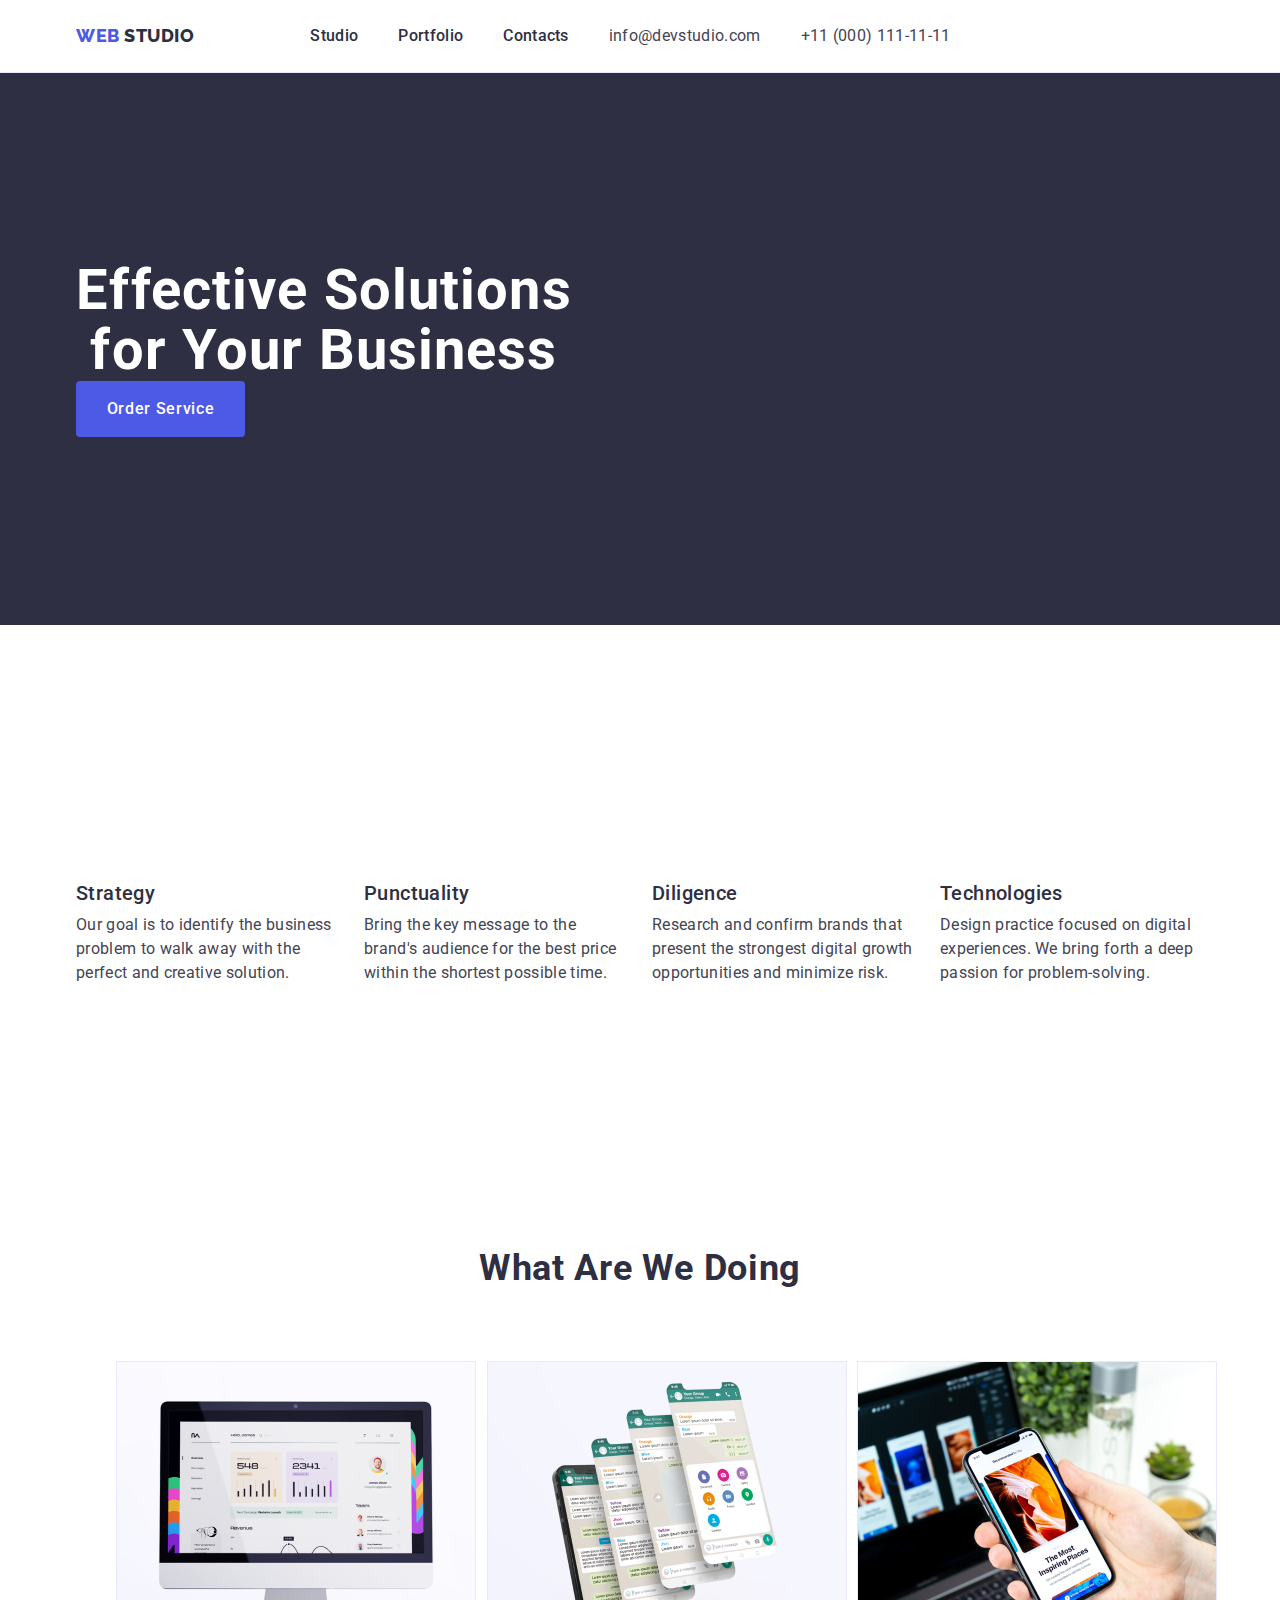
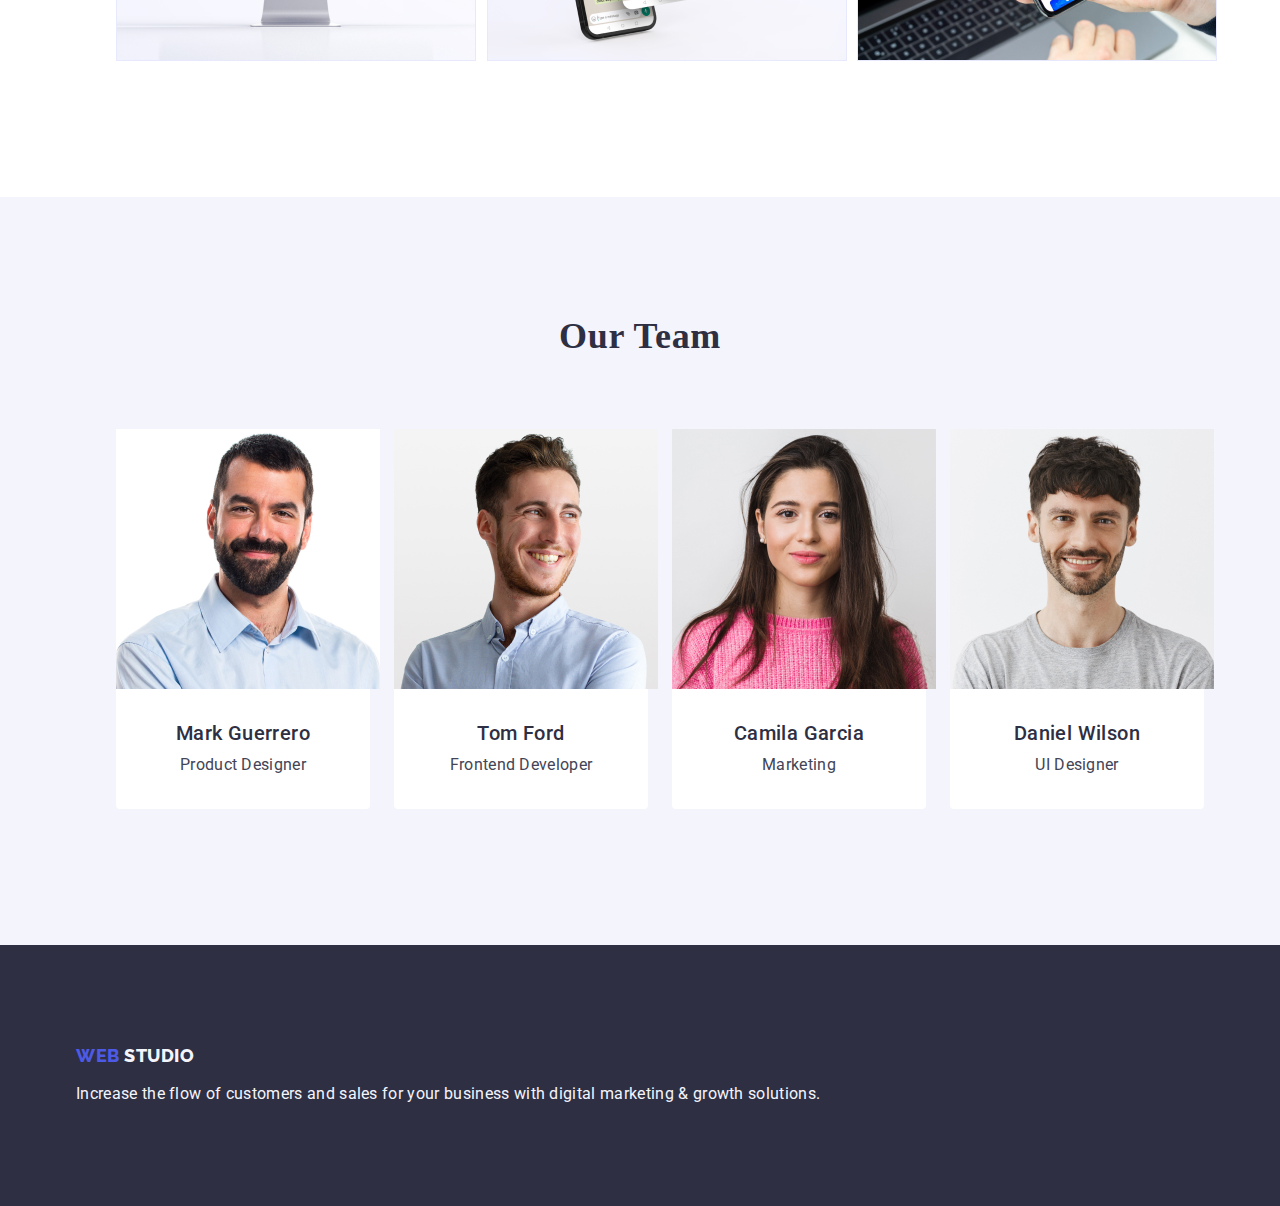
==== index.html @ 527fc86a "Summary" ====
<!DOCTYPE html>
<html lang="en">
<head>
    <meta charset="UTF-8">
    <meta name="viewport" content="width=device-width, initial-scale=1.0">
    <title>Main page</title>
    <link rel="stylesheet" href="node_modules/modern-normalize/modern-normalize.css">
    <link rel="preconnect" href="https://fonts.googleapis.com">
    <link rel="preconnect" href="https://fonts.gstatic.com" crossorigin>
    <link href="https://fonts.googleapis.com/css2?family=Raleway:wght@800&family=Roboto:wght@400;500;700&display=swap" rel="stylesheet">
    <link rel="stylesheet" href="https://cdn.jsdelivr.net/npm/modern-normalize@2.0.0/modern-normalize.min.css">     
    <link rel="stylesheet" href="./css/styles.css"/>
</head>

<body>
     <header class="main-header"> 
         <div class="navigation container"> 
            <nav class="list"> 
             <a href="./index.html" class="link logo"> Web <span class= "logo-part-two"> Studio </span></a>
                <ul class="list menu">
                    <li> <a class= "link link-menu" href="./index.html" > Studio </a> </li>
                    <li> <a class="link link-menu" href="./portfolio.html" > Portfolio </a> </li>
                    <li> <a href="" class="link link-menu"> Contacts </a> </li>
                </ul>    
            </nav>
    
            <address class="address">
                <ul class="list list-nav-portfolio"> 
                    <li> <a href="mailto:info@devstudio.com" class="link contact"> info@devstudio.com </a> </li>
                    <li> <a href="tel:+110001111111" class="link contact">+11 (000) 111-11-11</a> </li>
                </ul>
            </address>
         </div>
    </header> 
        
<main>

    <section class="section-one">
        <div class="container">  
            <h1 class="main-text">Effective Solutions for Your Business </h1>
            <button type="button" class="main-page-button">Order Service</button>
        </div>
    </section>
   
   
    <section class="section-two-main-page"> 
        <div class="container"> 
        <h2 class="visually-hidden">Strenghts</h2>
            <ul class="list section-two"> 
                <li class="list-section-two">  <h3 class="header-three">Strategy</h3>
                <p class="paragraph">Our goal is to identify the business problem to walk away with the perfect and creative solution.</p> </li>
                
                <li class="list-section-two"> <h3 class="header-three">Punctuality</h3>
                <p class="paragraph">Bring the key message to the brand's audience for the best price within the shortest possible time.</p> </li>
                
                <li class="list-section-two"> <h3 class="header-three">Diligence</h3>
                <p class="paragraph">Research and confirm brands that present the strongest digital growth opportunities and minimize risk.</p> </li>

                <li class="list-section-two"> <h3 class="header-three">Technologies</h3>
                <p class="paragraph">Design practice focused on digital experiences. We bring forth a deep passion for problem-solving.</p></li>
            </ul>
        </div>    
    </section>   

      
    <section class="section-three">
        <div class="container">
            <h2 class="text-wawd">What are we doing</h2>
                <ul class="list spysok-section-three"> 
                    <li class="list-section-three"> <img src="./images/computer.jpg" alt="computer-picture" width="360"/> </li>
                    <li class="list-section-three"> <img src="./images/phone.jpg" alt="phone-picture" width="360"/> </li>
                    <li class="list-section-three"> <img src="./images/compphone.jpg" alt="compphone-picture" width="360"/></li>
                </ul>
        </div>
    </section>
    

    <section class="section-four">
        <div class="container">    
            <h2 class="text-our-team"> Our Team</h2>
            <ul class="list list-section-four"> 
                <li class="section-four-li"> <img src="images/mark.jpg" alt="mark.photo" width="264"/>
                <div class="name-job"> 
                <h3 class="header-section-four">Mark Guerrero</h3>
                <p class="paragraph-our-team">Product Designer</p> </div></li>

                <li class="section-four-li"> <img src="images/tom.jpg" alt="tom.photo" width="264"/> 
                
                <div class="name-job"><h3 class="header-section-four">Tom Ford</h3>
                <p class="paragraph-our-team">Frontend Developer</p> </div></li>

                <li class="section-four-li" ><img src="images/camila.jpg" alt="camila.photo" width="264"/>
                <div class="name-job">  
                <h3 class="header-section-four">Camila Garcia</h3>
                <p class="paragraph-our-team">Marketing</p></div> </li>

                <li class="section-four-li"><img src="images/daniel.jpg" alt="daniel.photo" width="264"/>
                <div class="name-job">  
                <h3 class="header-section-four">Daniel Wilson</h3>
                <p class="paragraph-our-team">UI Designer</p> </div> </li>
            </ul>
    </div>
    </section>
</main>

<footer class="footer"> 
    <div class="container">    
    <a href="index.html" class="link logo-footer"> Web <span class= "logo-part-two-footer"> Studio </span></a> 
    <p class="paragraph-footer">Increase the flow of customers and sales for your business with digital marketing & growth solutions.</p>
    </div>
</footer>

</body>

</html>
---- css/styles.css ----
.list{
    list-style: none;
    text-decoration: none;
    display: flex;
    align-items: center;
}

.link{
    text-decoration: none;     
}

:root {
    --text-color: #2E2F42;
    --firstword-text-color: #4D5AE5;
    --backgroud-color: #2e2f42;
    --paragraph-color: #434455;
    --white-color: #F4F4FD;
    --body-color: #FFFFFF;
}

body {
    font-family: "Roboto", sans-serif;
    color: #434455;
    background-color: var(--body-color);
    letter-spacing: 0.02;
}

img {
    display: block;
}

*{
    box-sizing: border-box;
}

h1,h2,h3,h4,p {
    margin-top:0;
    margin-bottom: 0;
}

.visually-hidden{
    display:none;
}
  


/* header*/

.main-header{
    border-bottom: 1px solid #e7e9fc;
}
    
.navigation{
    display: flex;
    width: 1158px;
    height: 72px;
    margin: 0 auto;
    padding: 0 15px;
}

.menu {
    display: flex;
    gap: 40px;
}

.logo {
    color: var(--firstword-text-color);
    font-family: Raleway, sans-serif;
    font-size: 18px;
    font-style: normal;
    font-weight: 800;
    letter-spacing: 0.03em;
    text-transform: uppercase;
    text-decoration: none;
    line-height: 1.17;
    margin-right: 76px;
    gap: 40px;
}

.logo-part-two {
    color: var(--text-color);
}

.link-menu {
    color: var(--text-color);
    font-family: Roboto, sans-serif;
    font-size: 16px;
    font-style: normal;
    font-weight: 500;
    line-height: 1.5;
    letter-spacing: 0.02em;
    padding: 24px 0;
}

.link-menu:hover,
.link-menu:focus {
    color: #404BBF;
}

.address {
    font-style: normal;
    display: flex;
    gap: 40px;
}

.list-nav-portfolio{
    gap: 40px;
    display: flex;
}

.contact {
    color: #434455;
    font-family: Roboto, sans-serif;
    font-size: 16px;
    font-style: normal;
    font-weight: 400;
    line-height: 24px;
    letter-spacing: 0.32px;
    text-decoration: none;
}

.contact:hover,
.contact:focus {
    color: #404bbf
}


/*main*/
/*section 1*/
.section-one {
    background-color: #2e2f42;
    padding: 188px 0;
}

.main-text {
    background-color: var(--backgroud-color);
    color: #ffffff;
    text-align: center;
    font-family: Roboto, sans-serif;
    font-size: 56px;
    font-style: normal;
    font-weight: 700;
    line-height: 1.07;
    letter-spacing: 0.02em;
    max-width: 496px;
}

.main-page-button {
    background-color: #4D5AE5;
    color: #ffffff;
    font-family: Roboto, sans-serif;
    font-size: 16px;
    font-style: normal;
    font-weight: 500;
    line-height: 1.5;
    letter-spacing: 0.04em;
    display: block;
    min-width: 169px;
    height: 56px;
    border: none;
    border-radius: 4px;
    cursor: pointer;
}

.main-page-button:hover,
.main-page-button:focus {
    background-color: #404BBF
}

/*section 2*/


.section-two-main-page{
    padding: 120px 0;
}

.header-three{
    color: var(--text-color);
    font-family: Roboto;
    font-size: 20px;
    font-style: normal;
    font-weight: 500;
    line-height: 1.2;
    letter-spacing: 0.4px;
    margin-bottom: 8px;
}

.section-two {
    padding: 120px 0;
    display: flex;
    gap: 24px;
}

.list-section-two {
    width: calc((100% - 72px) / 4);
}

.paragraph {
    color: var(--paragraph-color);
    font-family: Roboto, sans-serif;
    font-size: 16px;
    font-style: normal;
    font-weight: 400;
    line-height: 1.5;
    letter-spacing: 0.32px;
    margin-bottom: 8px;
}

/*section 3*/

.section-three {
    padding-bottom: 120px;
}

.text-wawd {
    color: var(--text-color);
    text-align: center;
    font-family: Roboto, sans-serif;
    font-size: 36px;
    font-style: normal;
    font-weight: 700;
    line-height: 1.11;
    letter-spacing: 0.02em;
    text-transform: capitalize;
    margin-bottom: 72px;
}

.spysok-section-three {
    display: flex;
    gap: 24px;
}

.list-section-three {
    width: calc((100% - 48px) / 3);
}

/*section 4*/

.section-four {
    background-color: #F4F4FD;
    padding: 120px 0;
}

.text-our-team {
    color: var(--text-color);
    text-align: center;
    font-family: Robotom, sens-serif;
    font-size: 36px;
    font-style: normal;
    font-weight: 700;
    line-height: 1.11;
    letter-spacing: 0.02em;
    text-transform: capitalize;
    margin-bottom: 72px;
}

.list-section-four {
    display: flex;
    gap: 24px;
}

.section-four-li {
    background-color: #FFFFFF;
    border-radius: 0px 0px 4px 4px;
    width: calc((100% - 72px) / 4);
}

.name-job {
    padding: 32px 0;
}

.header-section-four {
    color: var(--text-color);
    text-align: center;
    font-family: Roboto, sans-serif;
    font-size: 20px;
    font-style: normal;
    font-weight: 500;
    line-height: 1.2;
    letter-spacing: 0.02em;
    margin-bottom: 8px;
}

.paragraph-our-team {
    color: var(--paragraph-color);
    text-align: center;
    font-family: Roboto;
    font-size: 16px;
    font-style: normal;
    font-weight: 400;
    line-height: 1.5;
    letter-spacing: 0.02em;
}

/*footer*/

.footer {
    background-color: var(--backgroud-color);
    padding: 100px 0;
}

.logo-footer {
    color: var(--firstword-text-color);
    font-family: Raleway, sans-serif;
    font-size: 18px;
    font-style: normal;
    font-weight: 800;
    letter-spacing: 0.03em;
    text-transform: uppercase;
    text-decoration: none;
    line-height: 1.17;
    display: inline-block;
    margin-bottom: 16px;
    max-width: 264px;
}

.logo-part-two-footer {
    color: #f4f4fd;
}

.paragraph-footer {
    color: var(--white-color);
    font-family: Roboto, sans-serif;
    font-size: 16px;
    font-style: normal;
    font-weight: 400;
    line-height: 1.5;
    letter-spacing: 0.02em;
}



/*portfolio page*/

/*header portfolio*/

/*+main header*/

.navigation-portfolio{
    display: flex;
    width: 1158px;
    margin: 0 auto;
    padding: 0 15px;
}

.list-navigation-portfolio {
    display: flex;
    align-items: center;
}

/*+logo*/

/*+logo-part-two*/

.menu-navigation-portfolio {
    display: flex;
    gap: 40px;
}

/*+link-menu*/

.container{
    width: 1158px;
    margin: 0 auto;
    padding: 0 15px;
}

/*+address*/

/*+contact*/


/*main-page-portfolio*/

/*ul-first*/

.section{
    padding-top: 96px;
    padding-bottom: 120px;
}

.list-section-portfolio{
    display: flex;
    justify-content: center;
    gap: 24px;
    margin-bottom: 72px;
}

.button-portfolio {
    color: var(--firstword-text-color);
    background-color: var(--white-color);
    text-align: center;
    font-family: Roboto, sans-serif;
    font-size: 16px;
    font-style: normal;
    font-weight: 500;
    line-height: 1.5;
    letter-spacing: 0.04em;
    cursor: pointer;
    padding: 12px 24px;
    border: 1px solid #e7e9fc;
}

.button-portfolio:hover,
.button-portfolio:focus {
    color: #FFFFFF;
    background-color: #404BBF;
    border: 1px solid transparent;
    border-radius: 4px;
}

/*ul-two*/

.list-portfolio {
    display: flex;
    flex-wrap: wrap;
    column-gap: 24px;
    row-gap: 48px;
}

.list-portfolio-two {
    width: calc((100% - 48px) / 3);
}

.container-portfolio {
    padding: 32px 16px;
    border: 1px solid #e7e9fc;
    border-top: none;
}

.h-two-portfolio {
    margin-bottom: 8px;
}

.link>.h-two-portfolio {
    color: var(--text-color);
    font-family: Roboto, sans-serif;
    font-size: 20px;
    font-style: normal;
    font-weight: 500;
    line-height: 1.2;
    letter-spacing: 0.02em;
}

.link>.paragraph-portfolio {
    color: var(--paragraph-color);
    font-family: Roboto, sans-serif;
    font-size: 16px;
    font-style: normal;
    font-weight: 400;
    line-height: 1.5;
    letter-spacing: 0.02em;
}

/*+footer*/
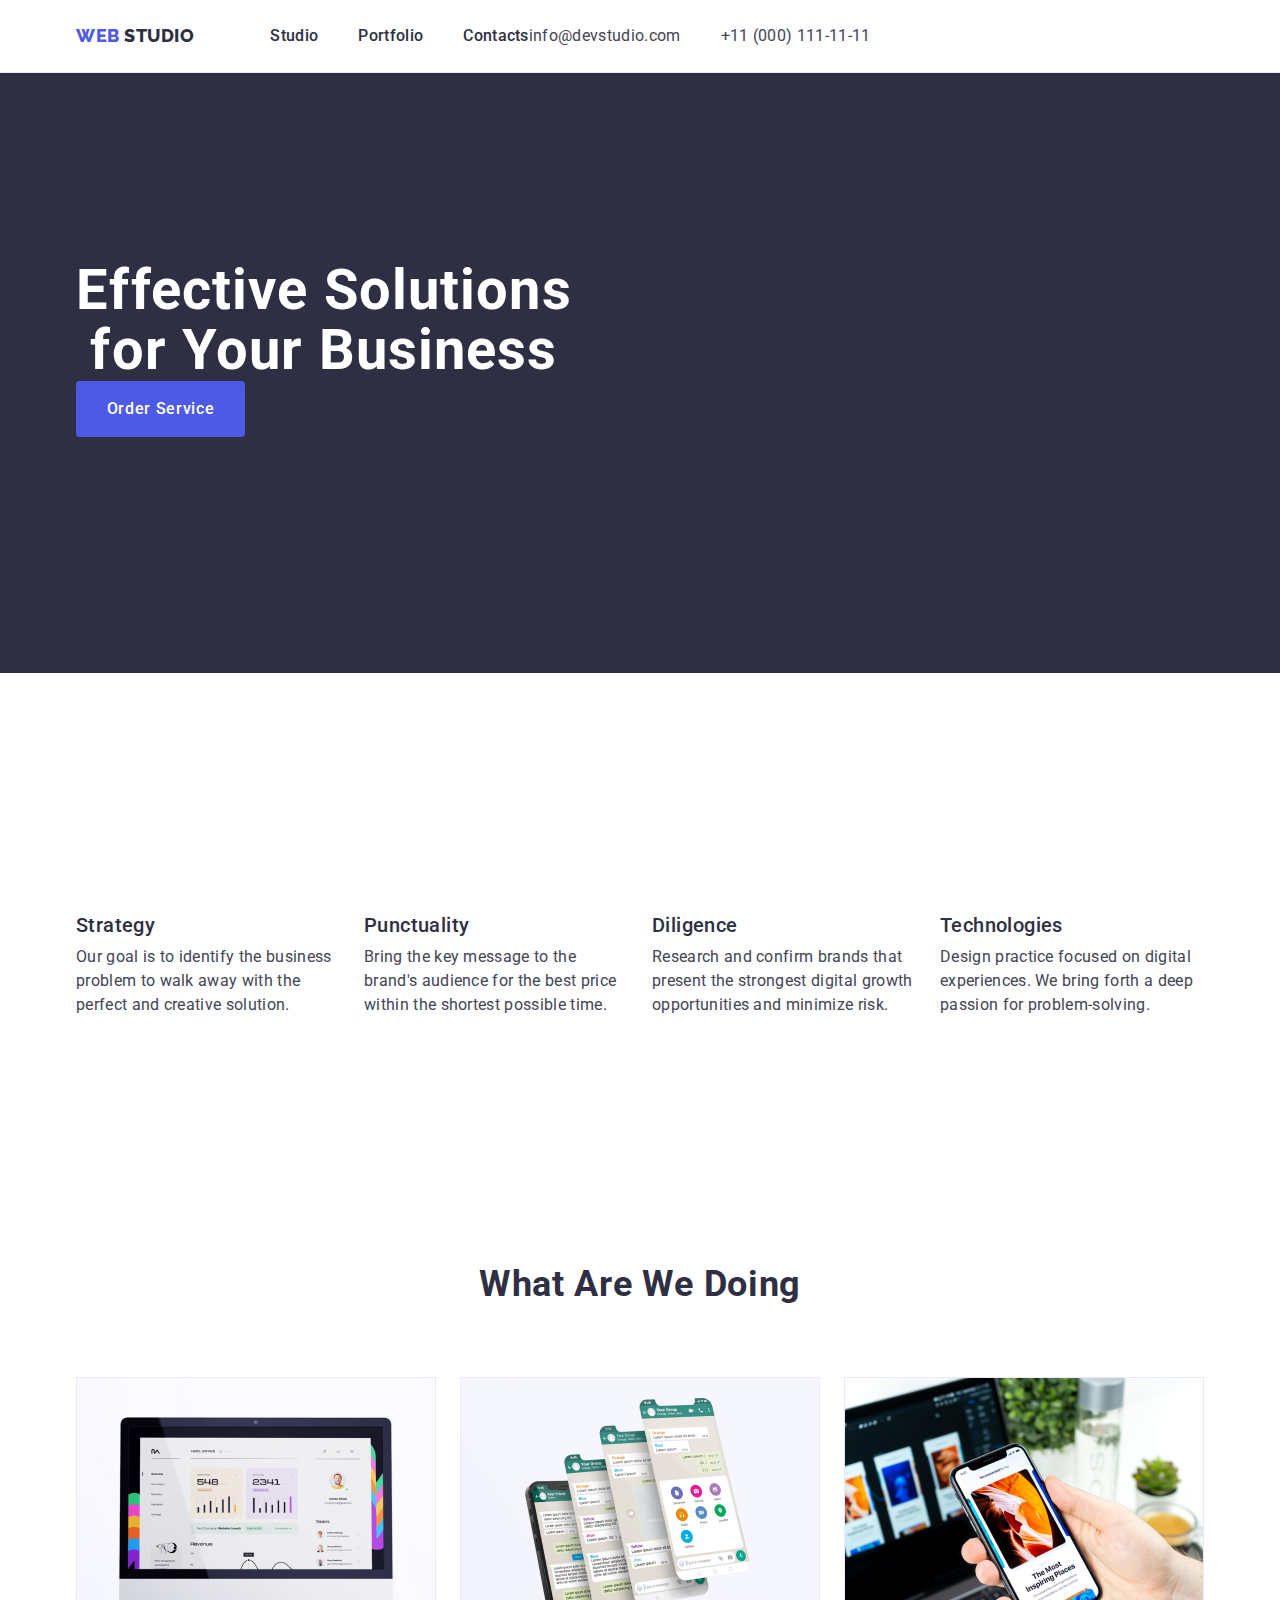
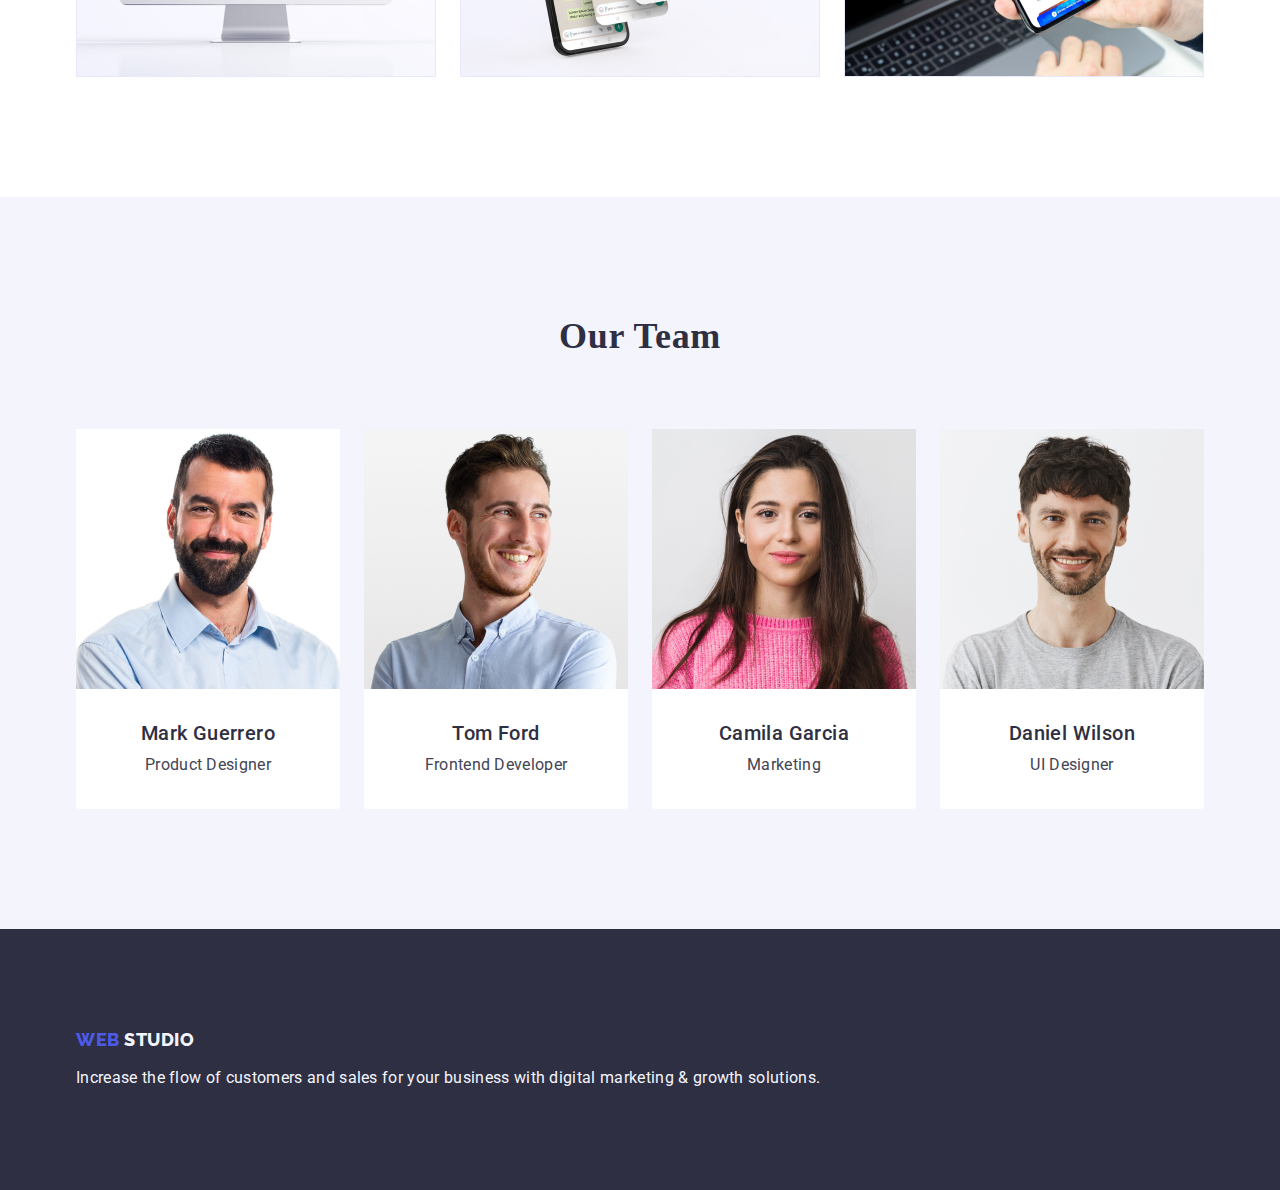
==== commit 7a41786d: "Summary" ====
--- a/index.html
+++ b/index.html
@@ -8,7 +8,7 @@
     <link rel="preconnect" href="https://fonts.googleapis.com">
     <link rel="preconnect" href="https://fonts.gstatic.com" crossorigin>
     <link href="https://fonts.googleapis.com/css2?family=Raleway:wght@800&family=Roboto:wght@400;500;700&display=swap" rel="stylesheet">
-    <link rel="stylesheet" href="https://cdn.jsdelivr.net/npm/modern-normalize@2.0.0/modern-normalize.min.css">     
+    <link rel="stylesheet" href="./css/modern-normalize.css">     
     <link rel="stylesheet" href="./css/styles.css"/>
 </head>
 
--- a/css/styles.css
+++ b/css/styles.css
@@ -38,6 +38,11 @@
     margin-bottom: 0;
 }
 
+ol, ul{
+    margin-top: 0;
+    margin-bottom: 0;
+    padding-left: 0;
+}
 .visually-hidden{
     display:none;
 }
@@ -54,8 +59,6 @@
     display: flex;
     width: 1158px;
     height: 72px;
-    margin: 0 auto;
-    padding: 0 15px;
 }
 
 .menu {
@@ -129,6 +132,8 @@
 /*section 1*/
 .section-one {
     background-color: #2e2f42;
+    height: 600px;
+    flex-shrink: 0;
     padding: 188px 0;
 }
 
@@ -339,8 +344,7 @@
 .navigation-portfolio{
     display: flex;
     width: 1158px;
-    margin: 0 auto;
-    padding: 0 15px;
+    height: 72px;
 }
 
 .list-navigation-portfolio {
@@ -429,6 +433,13 @@
 }
 
 .h-two-portfolio {
+    color: var(--text-color);
+    font-family: Roboto;
+    font-size: 20px;
+    font-style: normal;
+    font-weight: 500;
+    line-height: 1.2;
+    letter-spacing: 0.4px;
     margin-bottom: 8px;
 }
 
@@ -442,7 +453,7 @@
     letter-spacing: 0.02em;
 }
 
-.link>.paragraph-portfolio {
+.paragraph-portfolio {
     color: var(--paragraph-color);
     font-family: Roboto, sans-serif;
     font-size: 16px;
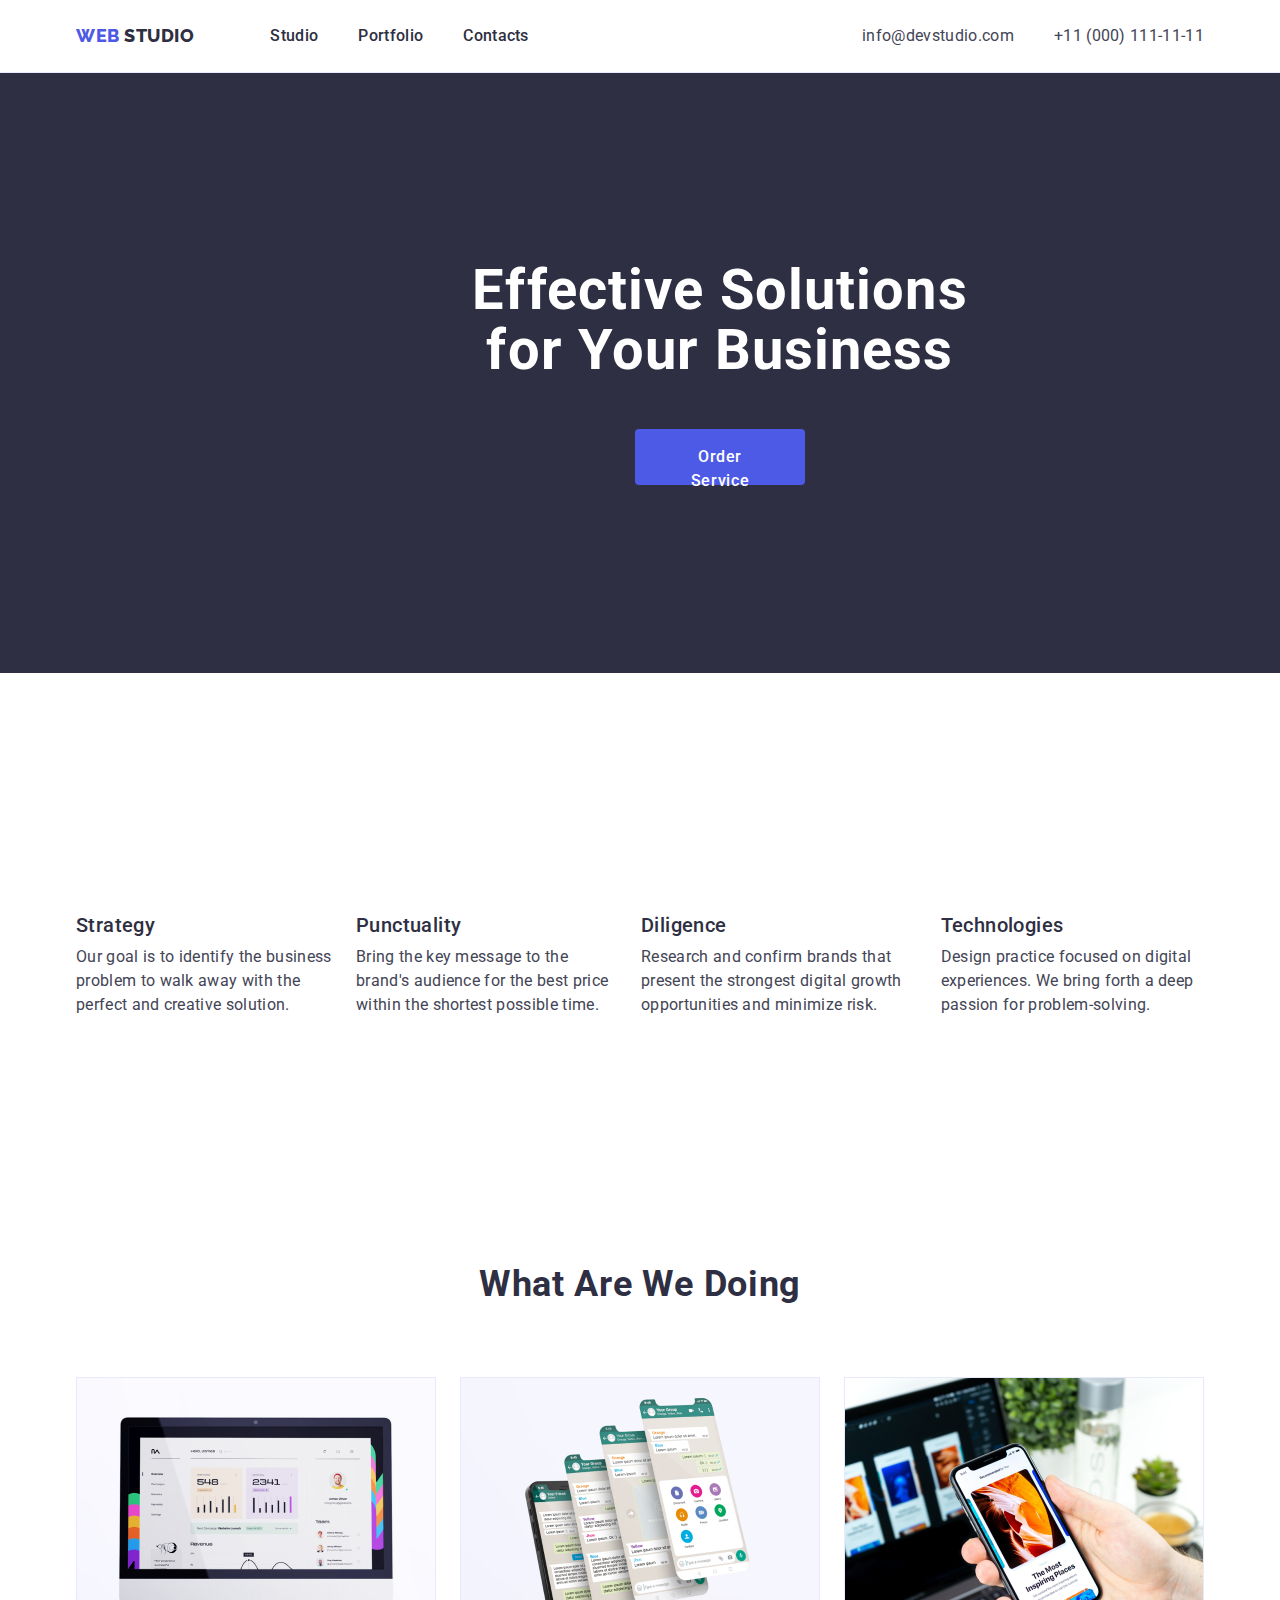
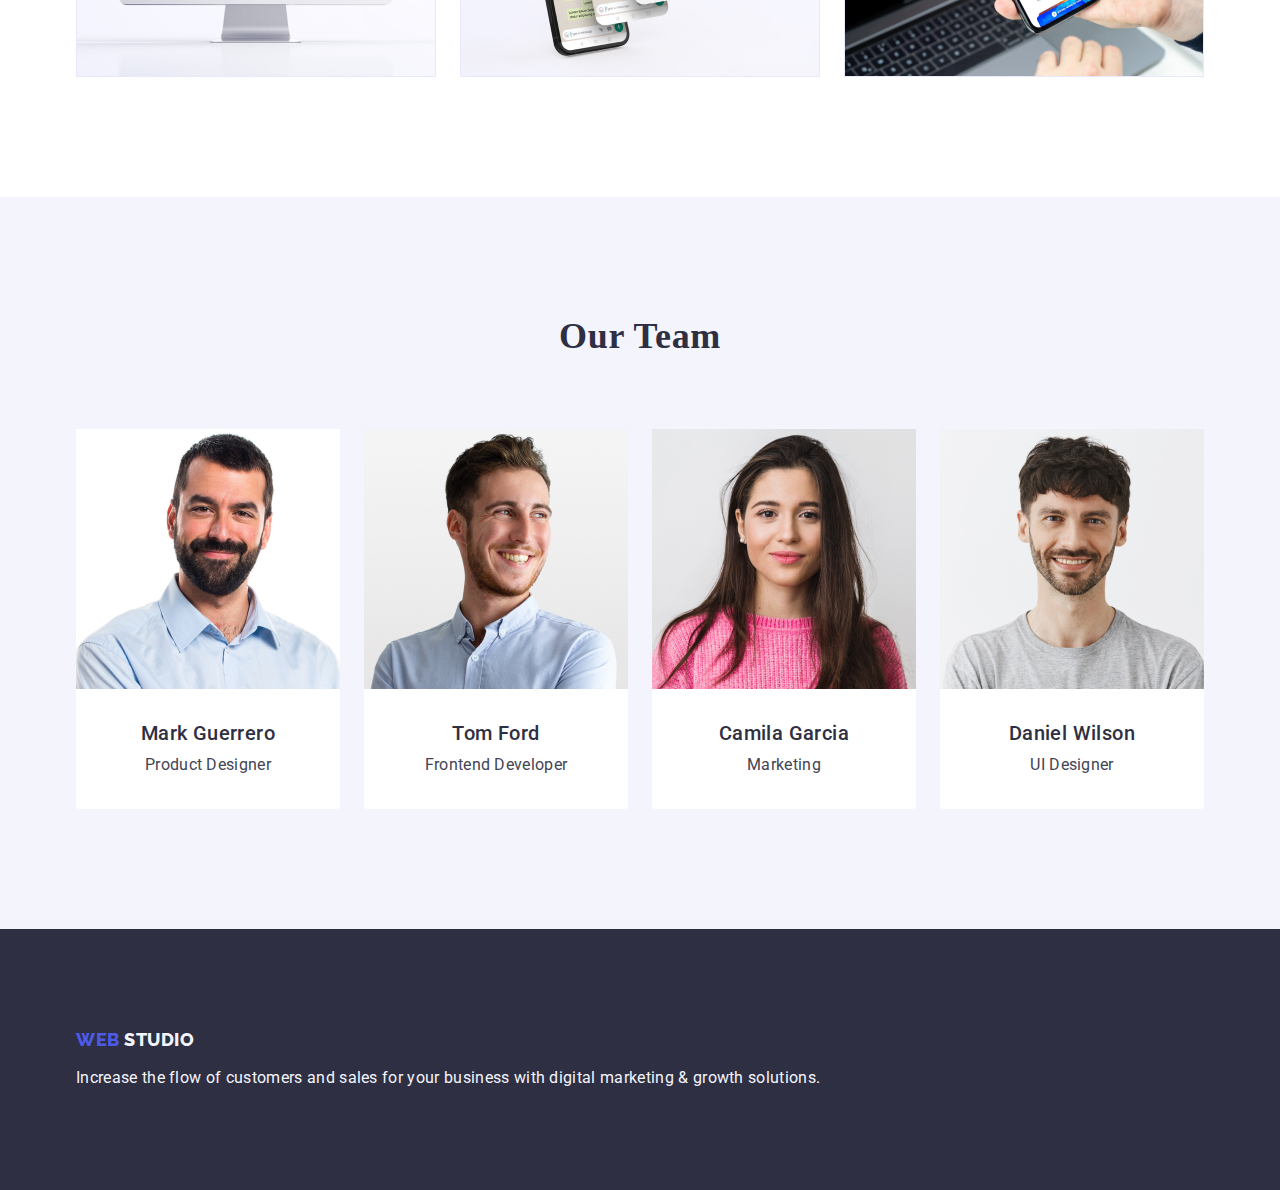
==== commit d9b48935: "Summary" ====
--- a/index.html
+++ b/index.html
@@ -4,11 +4,10 @@
     <meta charset="UTF-8">
     <meta name="viewport" content="width=device-width, initial-scale=1.0">
     <title>Main page</title>
-    <link rel="stylesheet" href="node_modules/modern-normalize/modern-normalize.css">
     <link rel="preconnect" href="https://fonts.googleapis.com">
     <link rel="preconnect" href="https://fonts.gstatic.com" crossorigin>
     <link href="https://fonts.googleapis.com/css2?family=Raleway:wght@800&family=Roboto:wght@400;500;700&display=swap" rel="stylesheet">
-    <link rel="stylesheet" href="./css/modern-normalize.css">     
+    <link rel="stylesheet" href="https://cdn.jsdelivr.net/npm/modern-normalize@2.0.0/modern-normalize.min.css">
     <link rel="stylesheet" href="./css/styles.css"/>
 </head>
 
@@ -18,9 +17,9 @@
             <nav class="list"> 
              <a href="./index.html" class="link logo"> Web <span class= "logo-part-two"> Studio </span></a>
                 <ul class="list menu">
-                    <li> <a class= "link link-menu" href="./index.html" > Studio </a> </li>
-                    <li> <a class="link link-menu" href="./portfolio.html" > Portfolio </a> </li>
-                    <li> <a href="" class="link link-menu"> Contacts </a> </li>
+                    <li class="item-link-menu"> <a class= "link link-menu" href="./index.html" > Studio </a> </li>
+                    <li class="item-link-menu"> <a class="link link-menu" href="./portfolio.html" > Portfolio </a> </li>
+                    <li class="item-link-menu"> <a href="" class="link link-menu"> Contacts </a> </li>
                 </ul>    
             </nav>
     
@@ -36,27 +35,25 @@
 <main>
 
     <section class="section-one">
-        <div class="container">  
             <h1 class="main-text">Effective Solutions for Your Business </h1>
             <button type="button" class="main-page-button">Order Service</button>
-        </div>
     </section>
    
    
     <section class="section-two-main-page"> 
-        <div class="container"> 
+        <div class="container list-section-two"> 
         <h2 class="visually-hidden">Strenghts</h2>
             <ul class="list section-two"> 
-                <li class="list-section-two">  <h3 class="header-three">Strategy</h3>
+                <li>  <h3 class="header-three">Strategy</h3>
                 <p class="paragraph">Our goal is to identify the business problem to walk away with the perfect and creative solution.</p> </li>
                 
-                <li class="list-section-two"> <h3 class="header-three">Punctuality</h3>
+                <li> <h3 class="header-three">Punctuality</h3>
                 <p class="paragraph">Bring the key message to the brand's audience for the best price within the shortest possible time.</p> </li>
                 
-                <li class="list-section-two"> <h3 class="header-three">Diligence</h3>
+                <li> <h3 class="header-three">Diligence</h3>
                 <p class="paragraph">Research and confirm brands that present the strongest digital growth opportunities and minimize risk.</p> </li>
 
-                <li class="list-section-two"> <h3 class="header-three">Technologies</h3>
+                <li> <h3 class="header-three">Technologies</h3>
                 <p class="paragraph">Design practice focused on digital experiences. We bring forth a deep passion for problem-solving.</p></li>
             </ul>
         </div>    
--- a/css/styles.css
+++ b/css/styles.css
@@ -53,12 +53,16 @@
 
 .main-header{
     border-bottom: 1px solid #e7e9fc;
+
 }
     
 .navigation{
     display: flex;
     width: 1158px;
     height: 72px;
+    justify-content: space-between;
+    align-items: center;
+
 }
 
 .menu {
@@ -93,6 +97,7 @@
     line-height: 1.5;
     letter-spacing: 0.02em;
     padding: 24px 0;
+    display: block;
 }
 
 .link-menu:hover,
@@ -134,28 +139,29 @@
     background-color: #2e2f42;
     height: 600px;
     flex-shrink: 0;
-    padding: 188px 0;
+    width:  1440px;
+    margin-left: auto;
+    margin-right: auto;
+    padding: 188px 472px 292px 472px;
 }
 
 .main-text {
     background-color: var(--backgroud-color);
     color: #ffffff;
     text-align: center;
-    font-family: Roboto, sans-serif;
     font-size: 56px;
-    font-style: normal;
     font-weight: 700;
     line-height: 1.07;
     letter-spacing: 0.02em;
     max-width: 496px;
+    margin-left: auto;
+    margin-bottom: auto;
 }
 
 .main-page-button {
     background-color: #4D5AE5;
     color: #ffffff;
-    font-family: Roboto, sans-serif;
-    font-size: 16px;
-    font-style: normal;
+    font-size: 16px;
     font-weight: 500;
     line-height: 1.5;
     letter-spacing: 0.04em;
@@ -165,6 +171,8 @@
     border: none;
     border-radius: 4px;
     cursor: pointer;
+    margin: 48px 163px;
+    padding:16px 32px;
 }
 
 .main-page-button:hover,
@@ -220,9 +228,7 @@
 .text-wawd {
     color: var(--text-color);
     text-align: center;
-    font-family: Roboto, sans-serif;
     font-size: 36px;
-    font-style: normal;
     font-weight: 700;
     line-height: 1.11;
     letter-spacing: 0.02em;
@@ -333,8 +339,6 @@
     letter-spacing: 0.02em;
 }
 
-
-
 /*portfolio page*/
 
 /*header portfolio*/
@@ -357,6 +361,11 @@
 /*+logo-part-two*/
 
 .menu-navigation-portfolio {
+    display: flex;
+    gap: 40px;
+}
+
+.item-link-menu {
     display: flex;
     gap: 40px;
 }
@@ -370,6 +379,10 @@
 }
 
 /*+address*/
+.list-address-portfolio{
+    gap:40px;
+    display: flex;
+}
 
 /*+contact*/
 
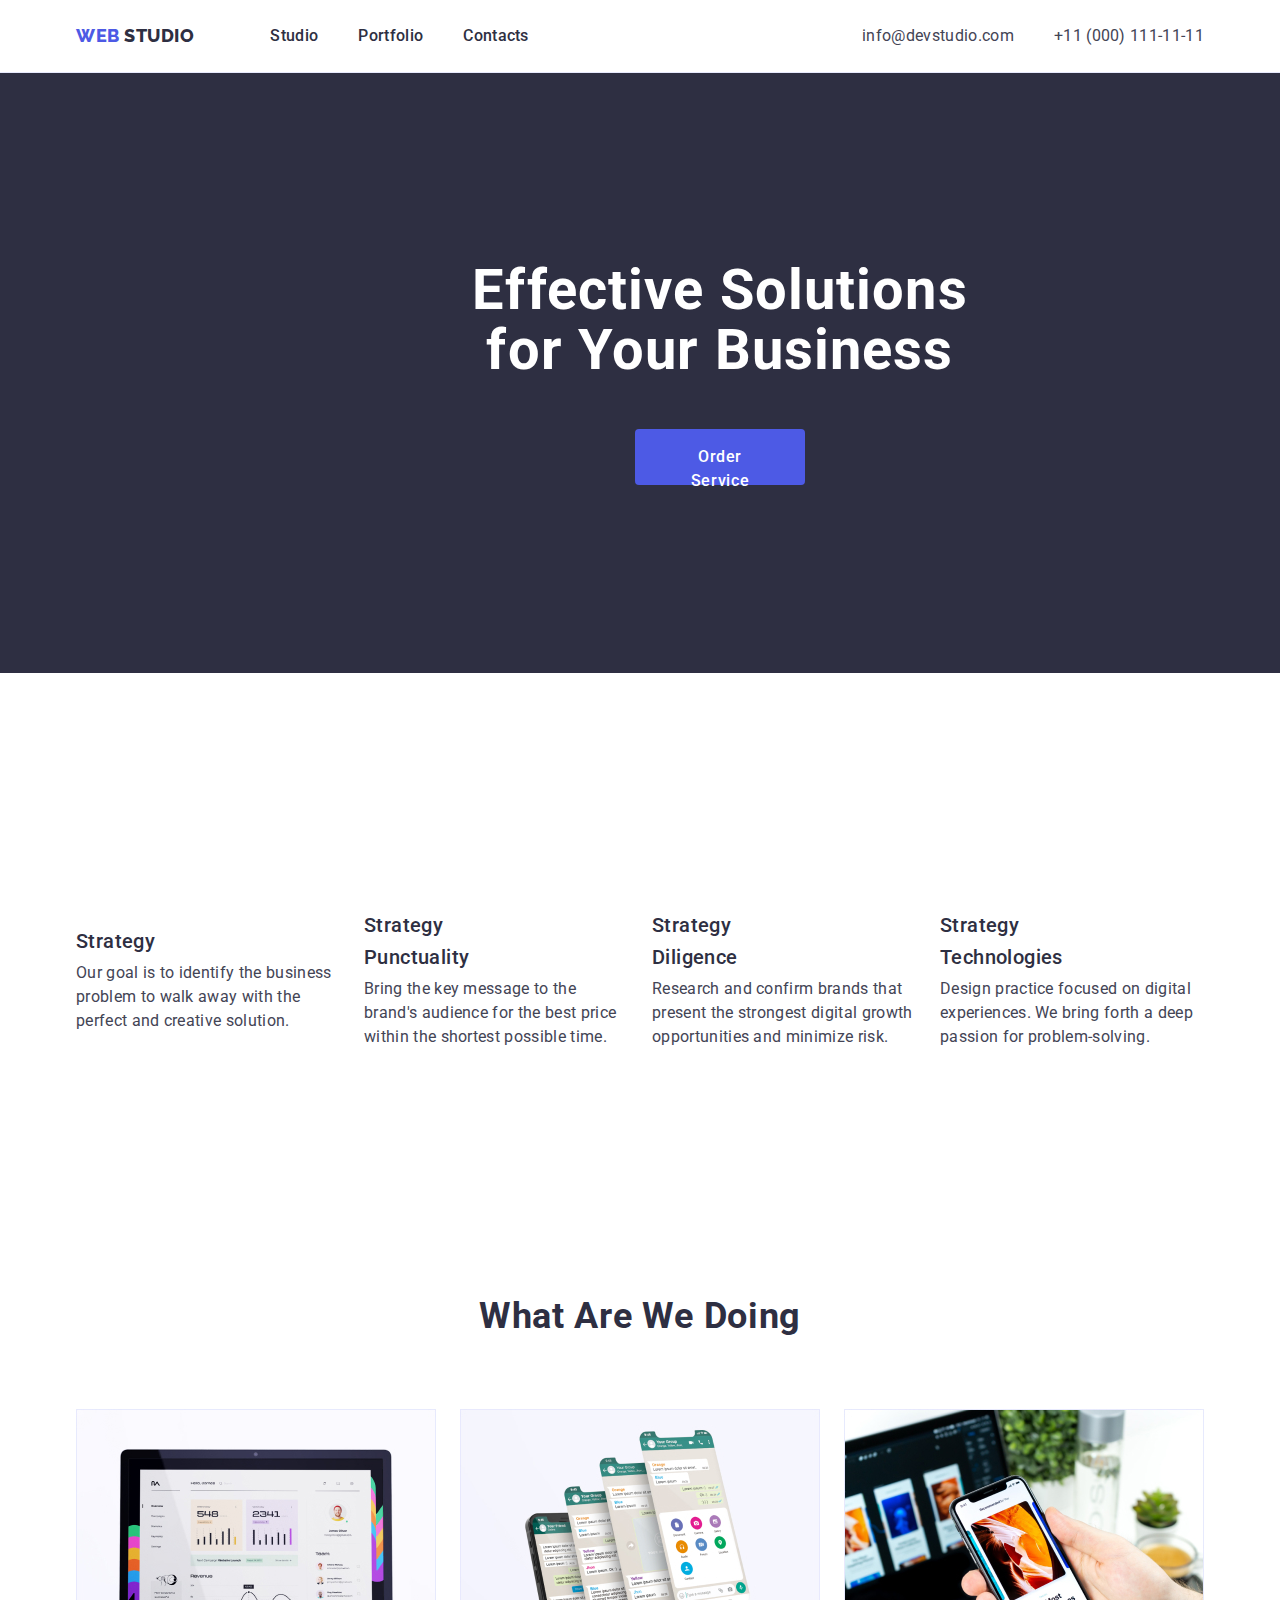
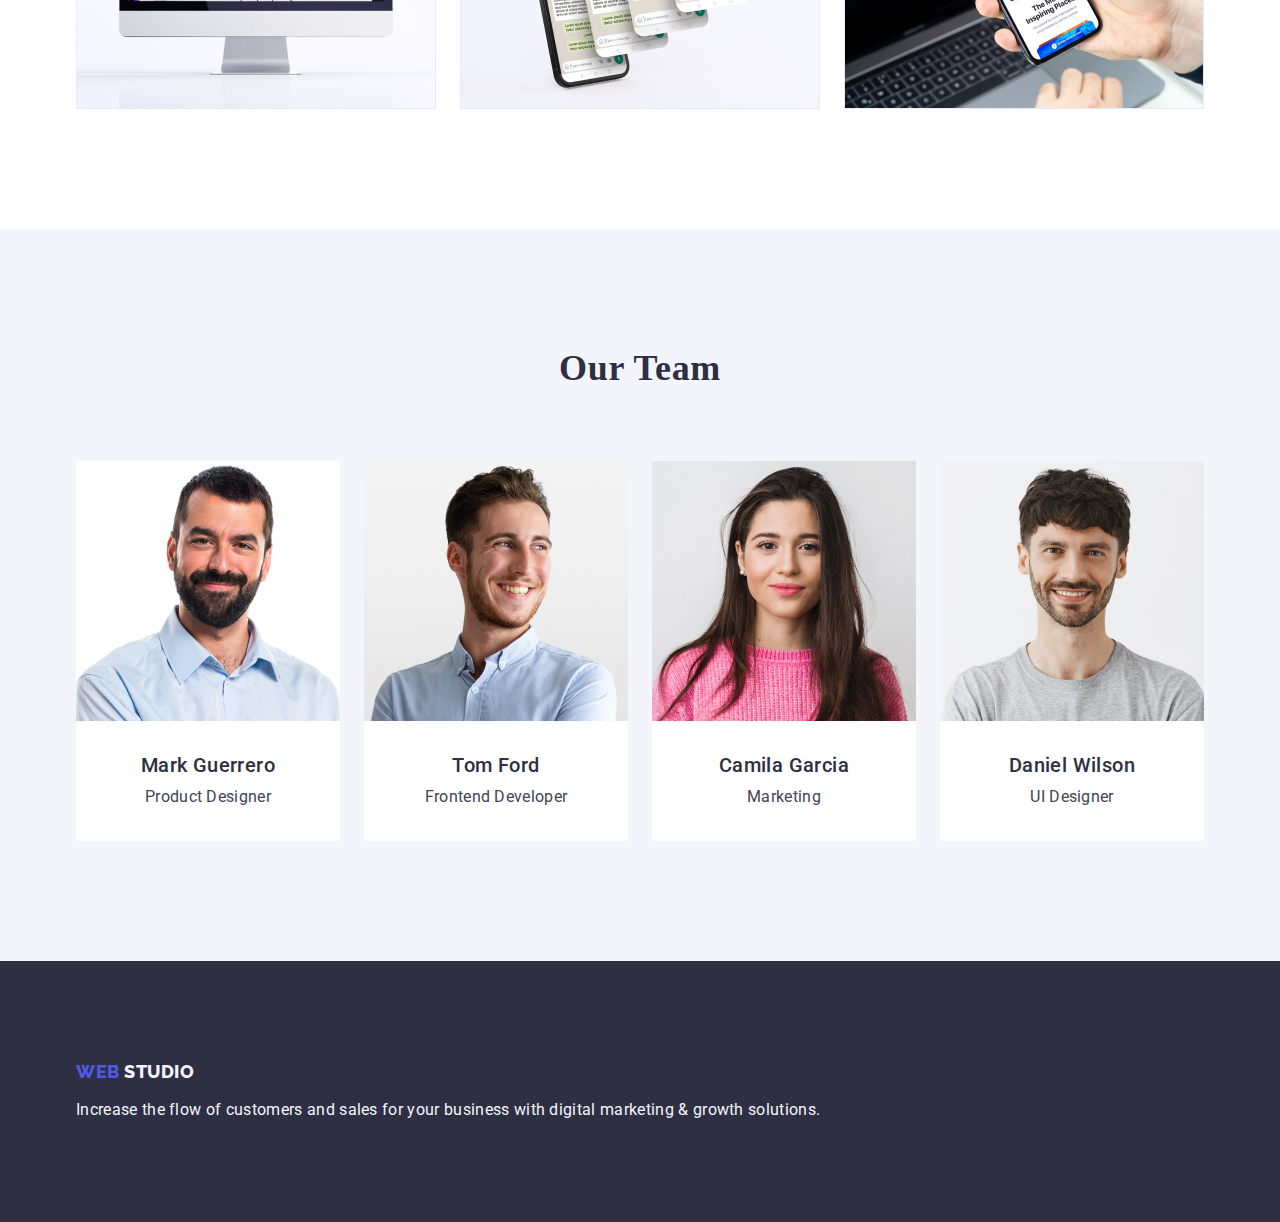
==== commit 4d847524: "Summary" ====
--- a/index.html
+++ b/index.html
@@ -35,8 +35,8 @@
 <main>
 
     <section class="section-one">
-            <h1 class="main-text">Effective Solutions for Your Business </h1>
-            <button type="button" class="main-page-button">Order Service</button>
+        <h1 class="main-text">Effective Solutions for Your Business </h1>
+        <button type="button" class="main-page-button">Order Service</button>
     </section>
    
    
@@ -44,16 +44,19 @@
         <div class="container list-section-two"> 
         <h2 class="visually-hidden">Strenghts</h2>
             <ul class="list section-two"> 
-                <li>  <h3 class="header-three">Strategy</h3>
+                <li class="list-section-two">  <h3 class="header-three">Strategy</h3>
                 <p class="paragraph">Our goal is to identify the business problem to walk away with the perfect and creative solution.</p> </li>
                 
-                <li> <h3 class="header-three">Punctuality</h3>
+                <li class="list-section-two">  <h3 class="header-three">Strategy</h3>
+                <h3 class="header-three">Punctuality</h3>
                 <p class="paragraph">Bring the key message to the brand's audience for the best price within the shortest possible time.</p> </li>
                 
-                <li> <h3 class="header-three">Diligence</h3>
+                <li class="list-section-two">  <h3 class="header-three">Strategy</h3>
+                <h3 class="header-three">Diligence</h3>
                 <p class="paragraph">Research and confirm brands that present the strongest digital growth opportunities and minimize risk.</p> </li>
 
-                <li> <h3 class="header-three">Technologies</h3>
+                <li class="list-section-two">  <h3 class="header-three">Strategy</h3>
+                 <h3 class="header-three">Technologies</h3>
                 <p class="paragraph">Design practice focused on digital experiences. We bring forth a deep passion for problem-solving.</p></li>
             </ul>
         </div>    
--- a/css/styles.css
+++ b/css/styles.css
@@ -159,7 +159,7 @@
 }
 
 .main-page-button {
-    background-color: #4D5AE5;
+    background-color: var(--firstword-text-color);
     color: #ffffff;
     font-size: 16px;
     font-weight: 500;
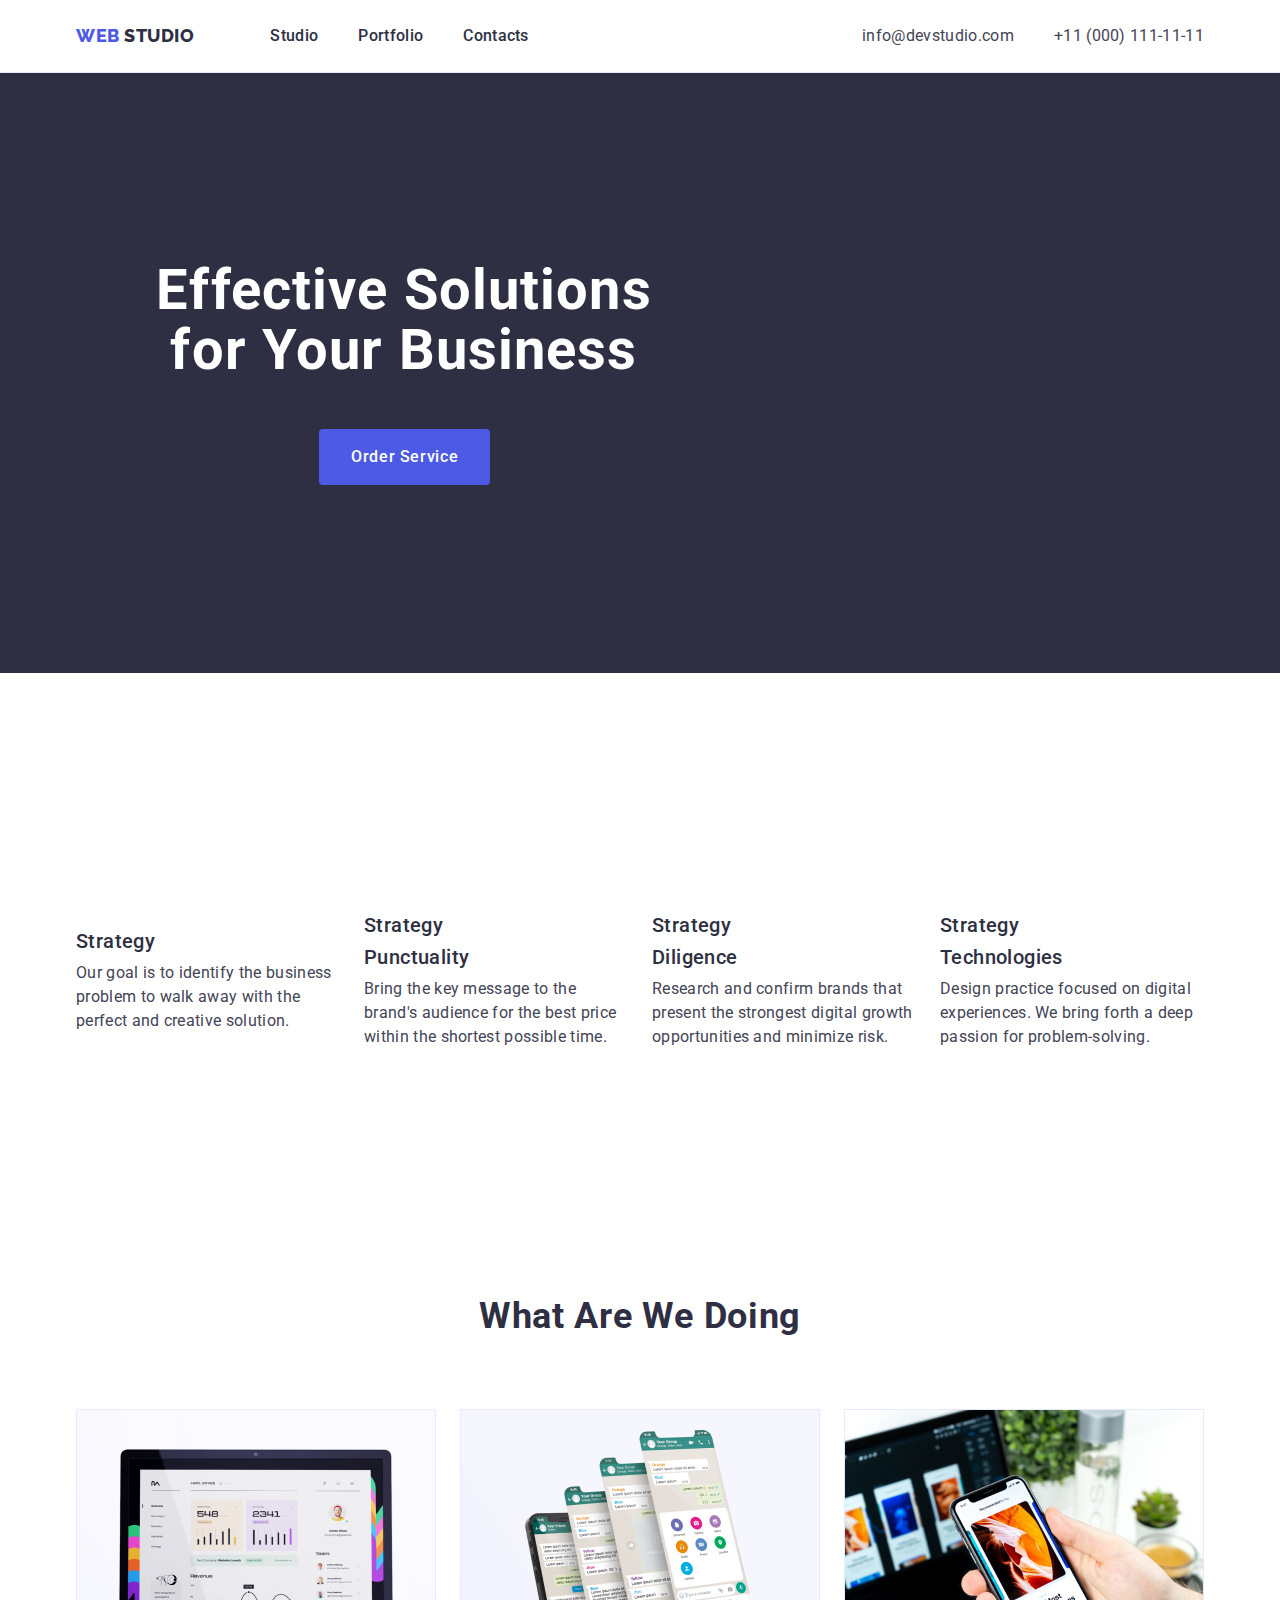
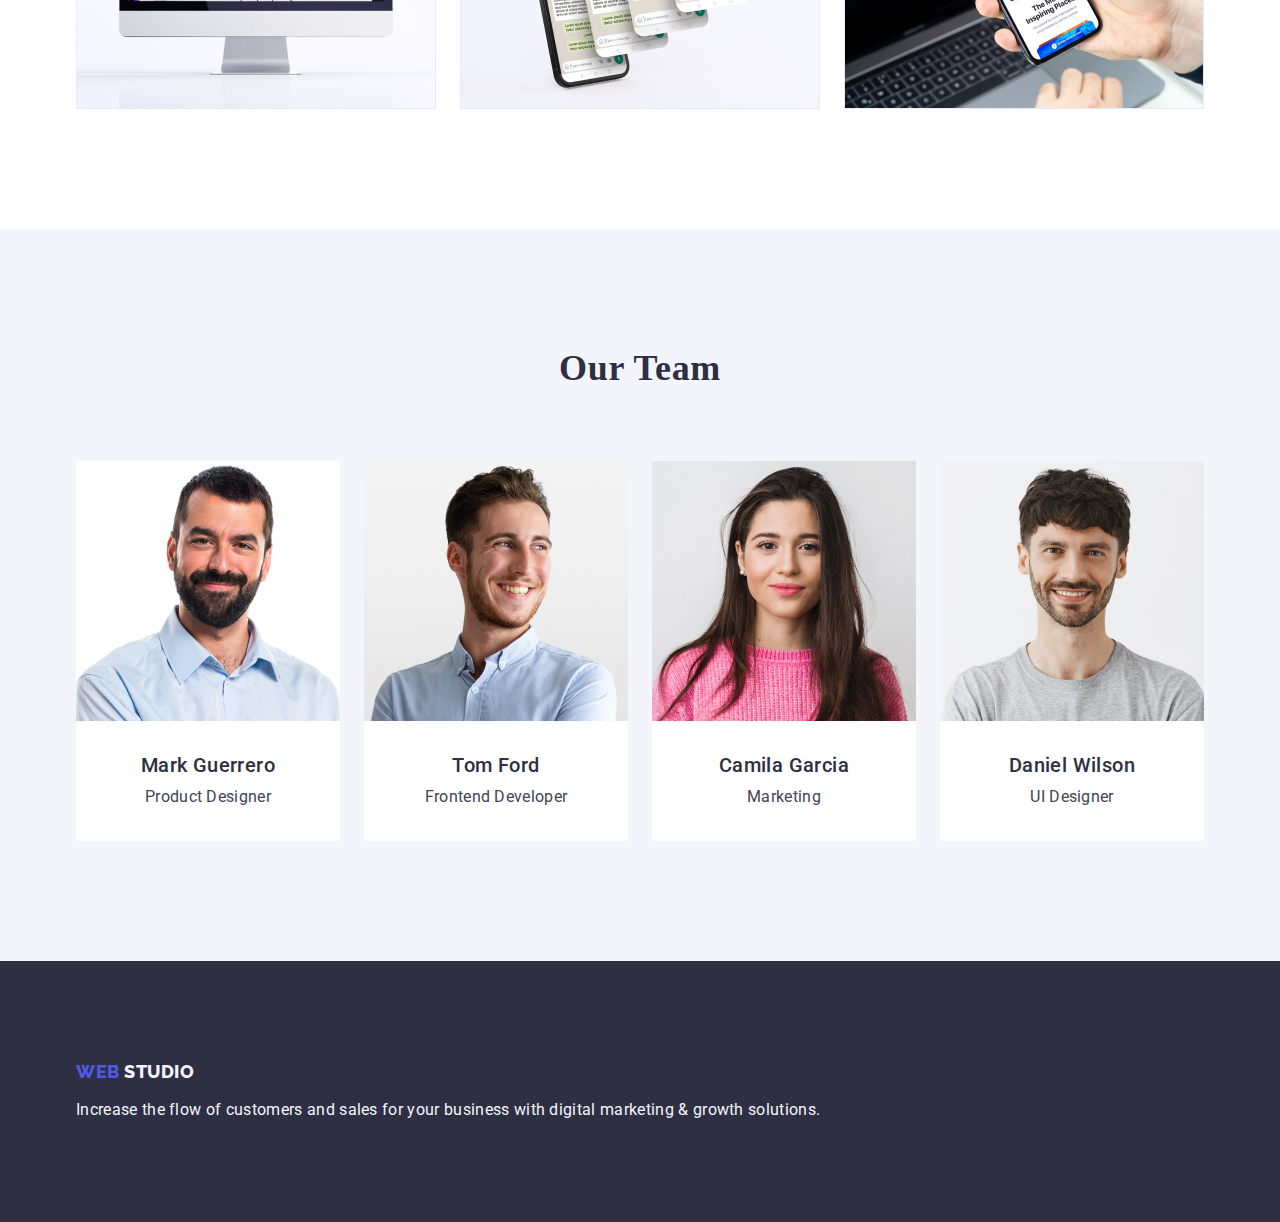
==== commit 99f17e55: "Summary" ====
--- a/index.html
+++ b/index.html
@@ -35,8 +35,10 @@
 <main>
 
     <section class="section-one">
-        <h1 class="main-text">Effective Solutions for Your Business </h1>
-        <button type="button" class="main-page-button">Order Service</button>
+        <div class="container">     
+            <h1 class="main-text">Effective Solutions for Your Business </h1>
+            <button type="button" class="main-page-button">Order Service</button>
+        </div>
     </section>
    
    
--- a/css/styles.css
+++ b/css/styles.css
@@ -142,7 +142,7 @@
     width:  1440px;
     margin-left: auto;
     margin-right: auto;
-    padding: 188px 472px 292px 472px;
+    padding: 188px 0;
 }
 
 .main-text {
@@ -153,9 +153,7 @@
     font-weight: 700;
     line-height: 1.07;
     letter-spacing: 0.02em;
-    max-width: 496px;
-    margin-left: auto;
-    margin-bottom: auto;
+    max-width: 496px; 
 }
 
 .main-page-button {
@@ -173,6 +171,8 @@
     cursor: pointer;
     margin: 48px 163px;
     padding:16px 32px;
+    min-width: 169px;
+    height: 56px;
 }
 
 .main-page-button:hover,
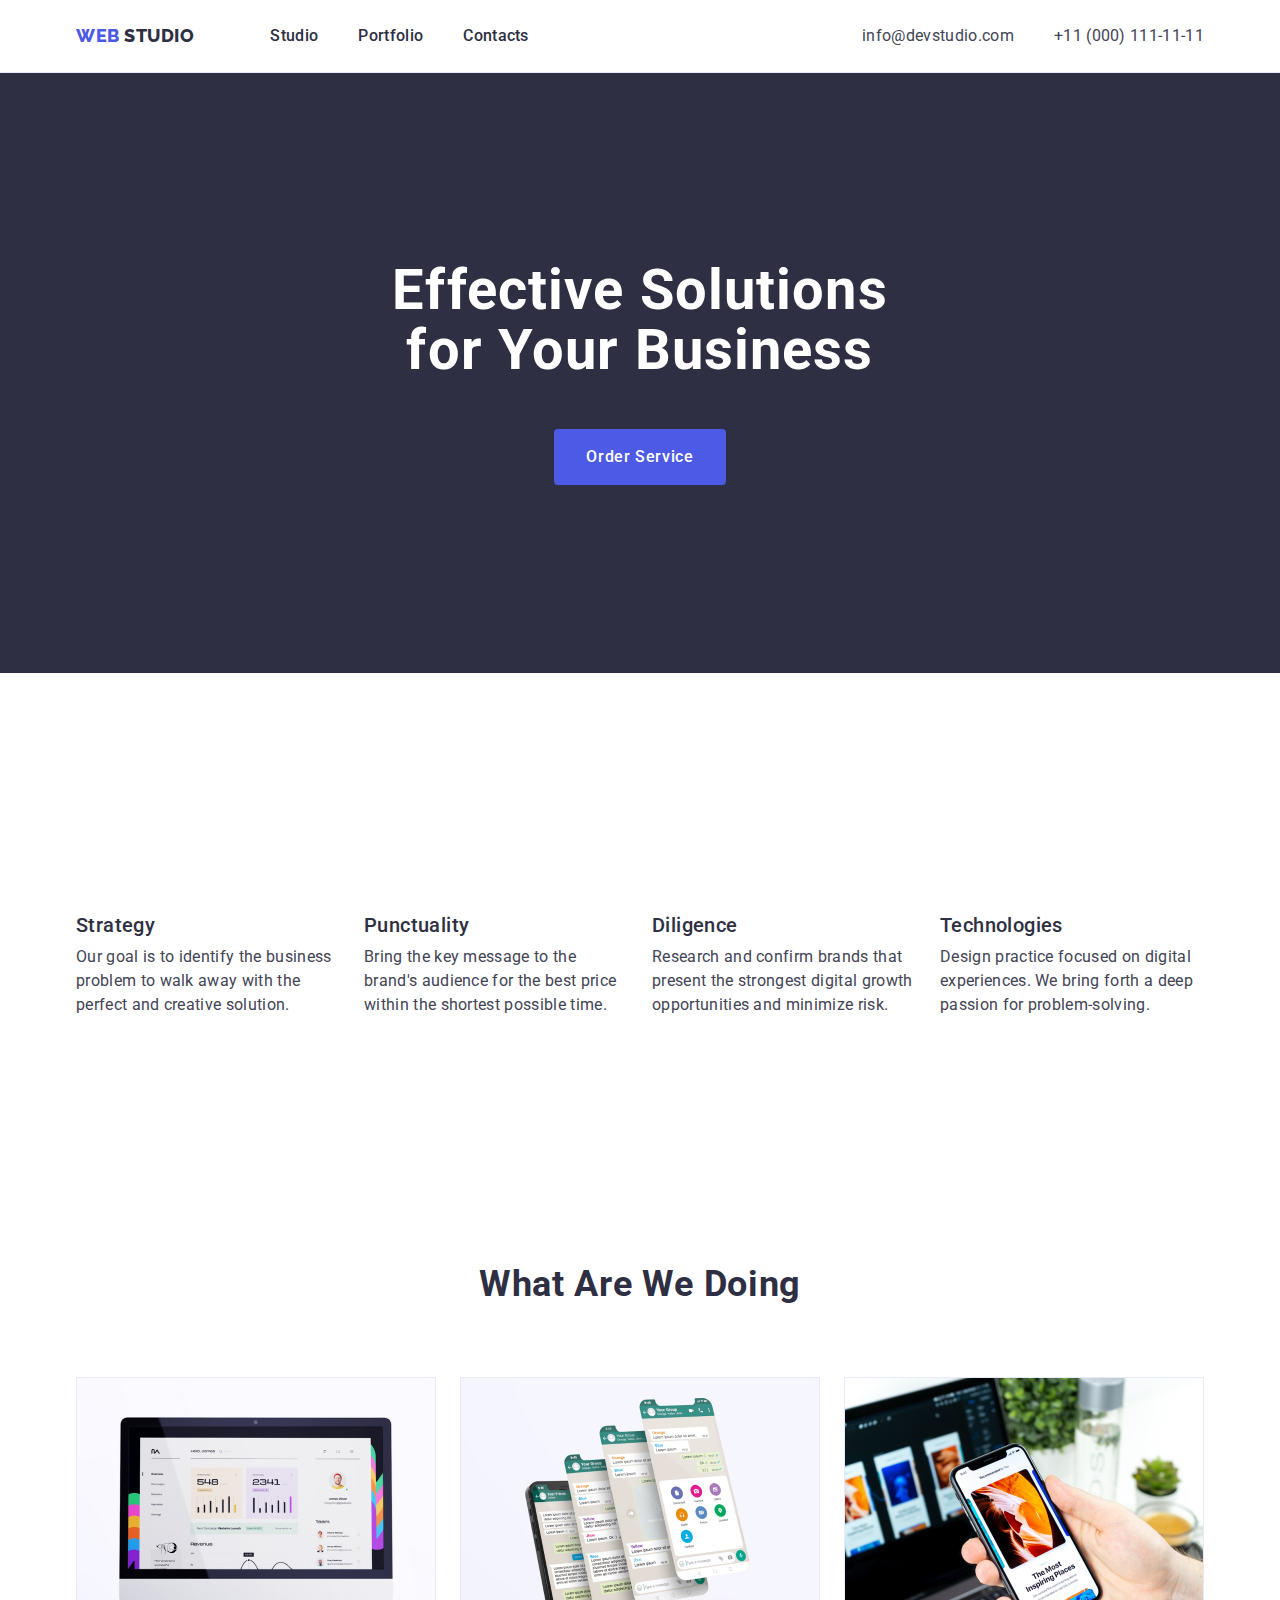
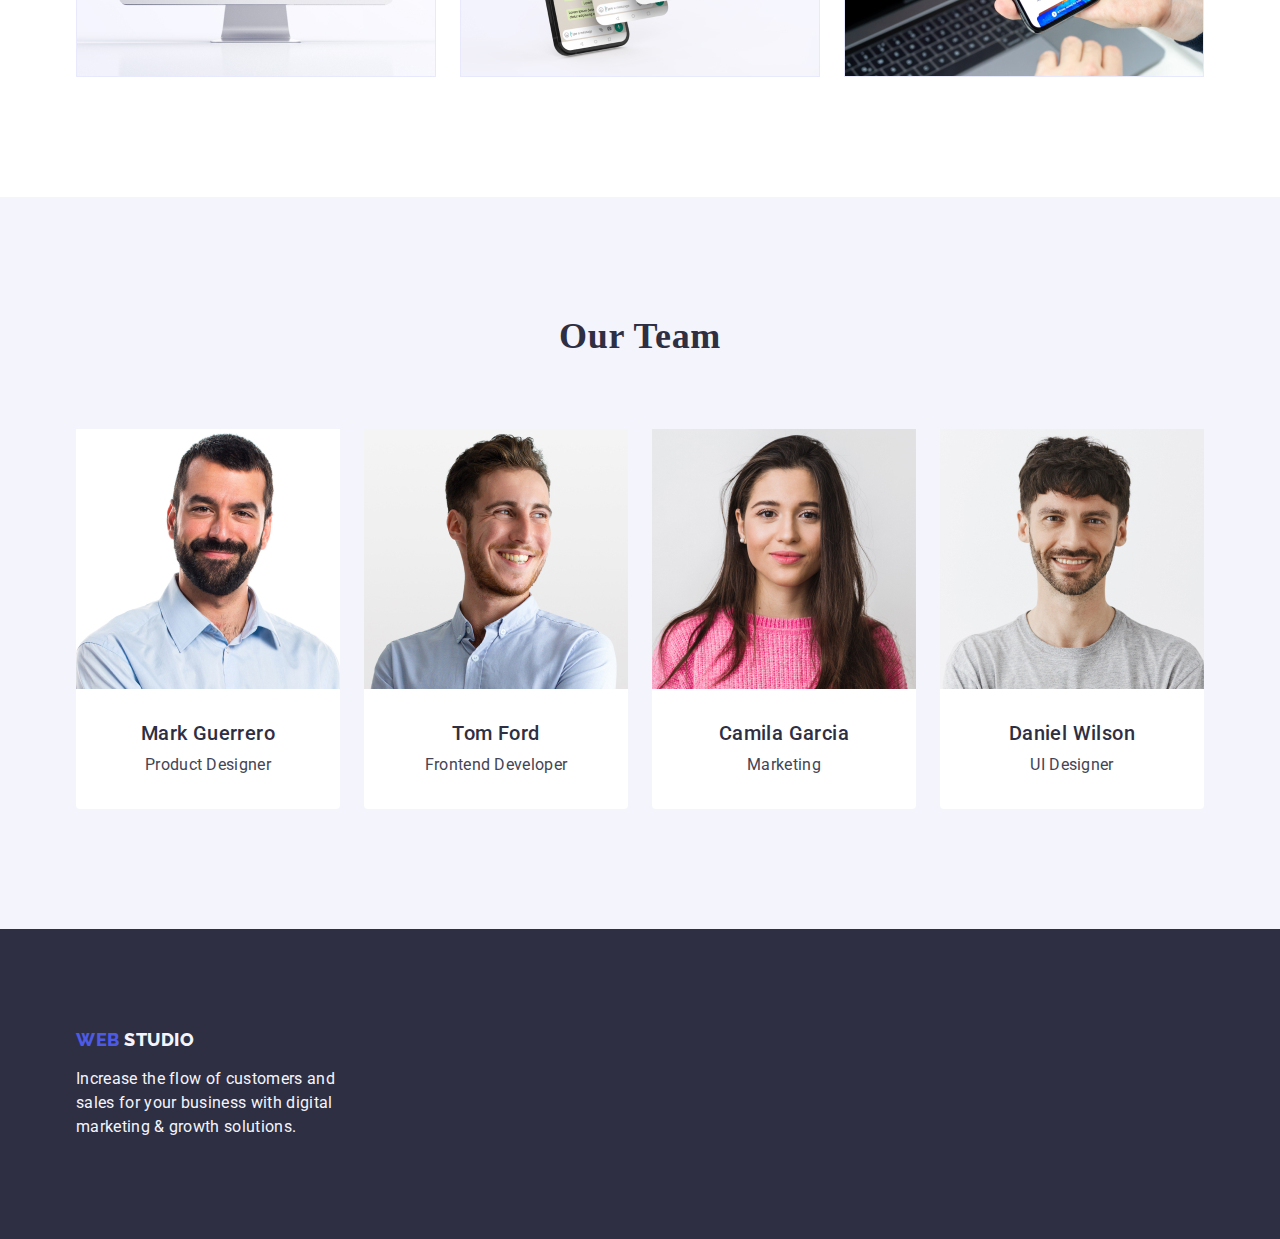
==== commit 7aca0837: "Summary" ====
--- a/index.html
+++ b/index.html
@@ -17,9 +17,9 @@
             <nav class="list"> 
              <a href="./index.html" class="link logo"> Web <span class= "logo-part-two"> Studio </span></a>
                 <ul class="list menu">
-                    <li class="item-link-menu"> <a class= "link link-menu" href="./index.html" > Studio </a> </li>
-                    <li class="item-link-menu"> <a class="link link-menu" href="./portfolio.html" > Portfolio </a> </li>
-                    <li class="item-link-menu"> <a href="" class="link link-menu"> Contacts </a> </li>
+                    <li> <a class= "link link-menu" href="./index.html" > Studio </a> </li>
+                    <li> <a class="link link-menu" href="./portfolio.html" > Portfolio </a> </li>
+                    <li> <a href="" class="link link-menu"> Contacts </a> </li>
                 </ul>    
             </nav>
     
@@ -49,15 +49,15 @@
                 <li class="list-section-two">  <h3 class="header-three">Strategy</h3>
                 <p class="paragraph">Our goal is to identify the business problem to walk away with the perfect and creative solution.</p> </li>
                 
-                <li class="list-section-two">  <h3 class="header-three">Strategy</h3>
+                <li class="list-section-two"> 
                 <h3 class="header-three">Punctuality</h3>
                 <p class="paragraph">Bring the key message to the brand's audience for the best price within the shortest possible time.</p> </li>
                 
-                <li class="list-section-two">  <h3 class="header-three">Strategy</h3>
+                <li class="list-section-two">  
                 <h3 class="header-three">Diligence</h3>
                 <p class="paragraph">Research and confirm brands that present the strongest digital growth opportunities and minimize risk.</p> </li>
 
-                <li class="list-section-two">  <h3 class="header-three">Strategy</h3>
+                <li class="list-section-two">  
                  <h3 class="header-three">Technologies</h3>
                 <p class="paragraph">Design practice focused on digital experiences. We bring forth a deep passion for problem-solving.</p></li>
             </ul>
--- a/css/styles.css
+++ b/css/styles.css
@@ -1,3 +1,4 @@
+/*=====Main CHATACTERISTICK======*/
 .list{
     list-style: none;
     text-decoration: none;
@@ -23,6 +24,7 @@
     color: #434455;
     background-color: var(--body-color);
     letter-spacing: 0.02;
+    box-sizing: border-box;
 }
 
 img {
@@ -44,12 +46,23 @@
     padding-left: 0;
 }
 .visually-hidden{
-    display:none;
-}
-  
-
-
-/* header*/
+    position: absolute;
+    width: 1px;
+    height: 1px;
+    margin: -1px;
+    border: 0;
+    padding: 0;
+    white-space: nowrap;
+    clip-path: inset(100%);
+    clip: rect(0 0 0 0);
+    overflow: hidden;
+}
+/*=====End-Main CHATACTERISTICK======*/
+
+
+
+
+/*=====HEADER-MAIN-PAGE=====*/
 
 .main-header{
     border-bottom: 1px solid #e7e9fc;
@@ -57,11 +70,12 @@
 }
     
 .navigation{
-    display: flex;
-    width: 1158px;
+    width: 1154px;
     height: 72px;
+    display: flex;
     justify-content: space-between;
     align-items: center;
+    flex-direction: row;
 
 }
 
@@ -107,6 +121,7 @@
 
 .address {
     font-style: normal;
+    margin-left: auto;
     display: flex;
     gap: 40px;
 }
@@ -132,14 +147,16 @@
     color: #404bbf
 }
 
+/*=====END-HEADER-MAIN-PAGE=====*/
+
+
 
 /*main*/
-/*section 1*/
+
+
+/*=====SECTION-1=====*/
 .section-one {
     background-color: #2e2f42;
-    height: 600px;
-    flex-shrink: 0;
-    width:  1440px;
     margin-left: auto;
     margin-right: auto;
     padding: 188px 0;
@@ -154,6 +171,9 @@
     line-height: 1.07;
     letter-spacing: 0.02em;
     max-width: 496px; 
+    margin-left: auto;
+    margin-right: auto;
+    margin-bottom: 48px;;
 }
 
 .main-page-button {
@@ -169,20 +189,22 @@
     border: none;
     border-radius: 4px;
     cursor: pointer;
-    margin: 48px 163px;
     padding:16px 32px;
     min-width: 169px;
     height: 56px;
+    margin-left: auto;
+    margin-right: auto;
 }
 
 .main-page-button:hover,
 .main-page-button:focus {
     background-color: #404BBF
 }
-
-/*section 2*/
-
-
+/*=====END-SECTION-1=====*/
+
+
+
+/*=====SECTION-2=====*/
 .section-two-main-page{
     padding: 120px 0;
 }
@@ -218,9 +240,11 @@
     letter-spacing: 0.32px;
     margin-bottom: 8px;
 }
-
-/*section 3*/
-
+/*=====END-SECTION-2=====*/
+
+
+
+/*=====SECTION-3=====*/
 .section-three {
     padding-bottom: 120px;
 }
@@ -244,9 +268,10 @@
 .list-section-three {
     width: calc((100% - 48px) / 3);
 }
-
-/*section 4*/
-
+/*=====END-SECTION-3=====*/
+
+
+/*=====SECTION-4=====*/
 .section-four {
     background-color: #F4F4FD;
     padding: 120px 0;
@@ -302,9 +327,11 @@
     line-height: 1.5;
     letter-spacing: 0.02em;
 }
-
-/*footer*/
-
+/*=====END-SECTION-4=====*/
+
+
+
+/*=====FOOTER=====*/
 .footer {
     background-color: var(--backgroud-color);
     padding: 100px 0;
@@ -321,12 +348,13 @@
     text-decoration: none;
     line-height: 1.17;
     display: inline-block;
-    margin-bottom: 16px;
-    max-width: 264px;
+    margin-bottom: 17px;
+    
 }
 
 .logo-part-two-footer {
     color: #f4f4fd;
+    
 }
 
 .paragraph-footer {
@@ -337,11 +365,16 @@
     font-weight: 400;
     line-height: 1.5;
     letter-spacing: 0.02em;
-}
-
-/*portfolio page*/
-
-/*header portfolio*/
+    max-width: 264px;
+
+}
+/*=====END-FOOTER=====*/
+
+
+
+
+/*=====PORTFOLIO-PAGE=====*/
+/*=====header portfolio=====*/
 
 /*+main header*/
 
@@ -387,10 +420,10 @@
 /*+contact*/
 
 
-/*main-page-portfolio*/
-
-/*ul-first*/
-
+
+/*=====main-page-portfolio=====*/
+
+/*=====UL-first=====*/
 .section{
     padding-top: 96px;
     padding-bottom: 120px;
